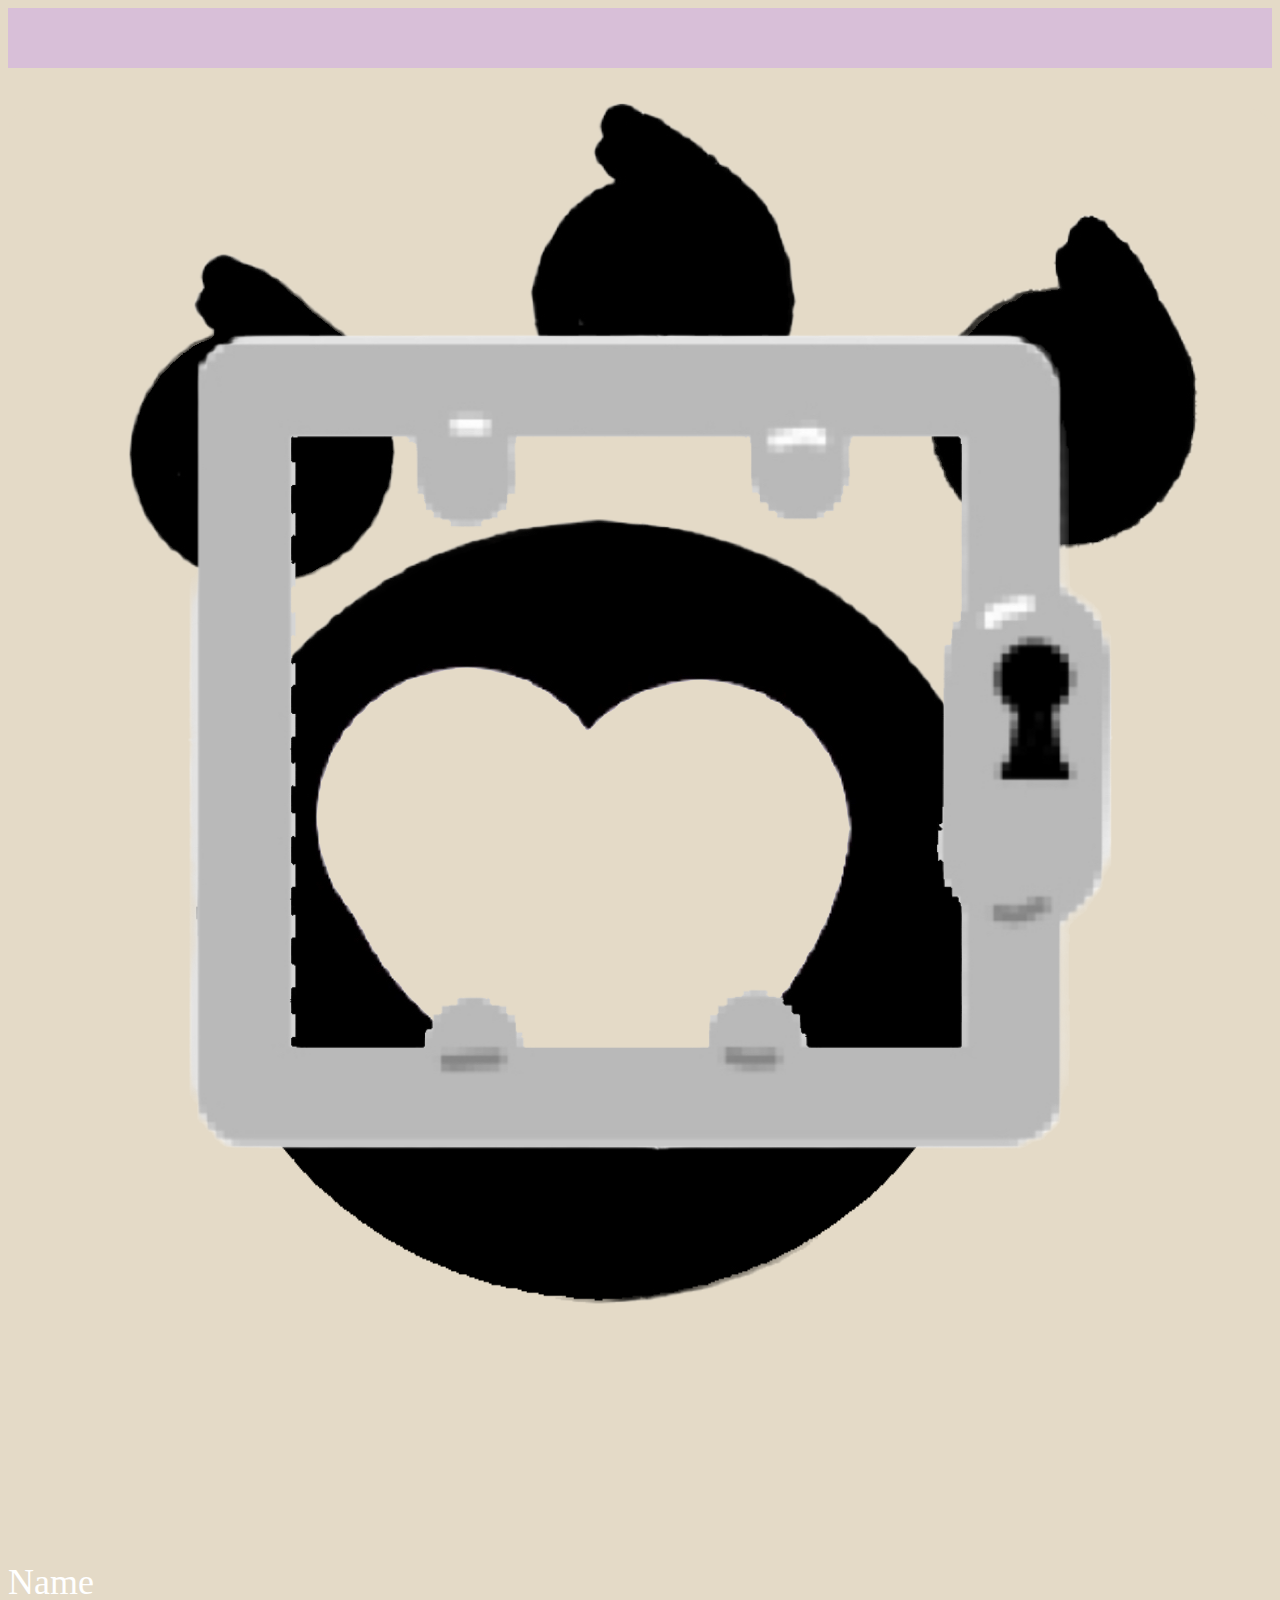
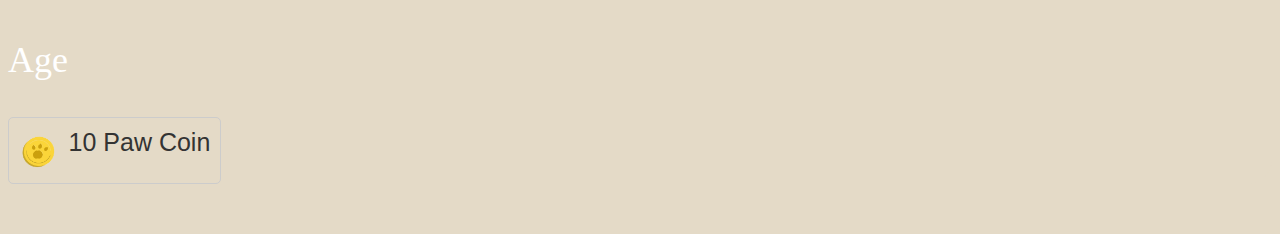
==== index.html @ c35c6740 "Update index.html" ====
<!doctype html>
<html lang="en">
  <head>

    <meta charset="utf-8">
    <meta name="viewport" content="width=device-width, initial-scale=1, shrink-to-fit=no">


    <link rel="stylesheet" href="https://cdn.jsdelivr.net/npm/bootstrap@4.6.0/dist/css/bootstrap.min.css" integrity="sha384-B0vP5xmATw1+K9KRQjQERJvTumQW0nPEzvF6L/Z6nronJ3oUOFUFpCjEUQouq2+l" crossorigin="anonymous">


    <link rel="stylesheet" href="style.css" media="screen">



    <link rel="icon" type="image/png" href="home.png" sizes="16x16">
    <link rel="icon" type="image/png" href="home.png" sizes="32x32">
    <link rel="icon" type="image/png" href="home.png" sizes="96x96">
    <link rel="apple-touch-icon" sizes="72x72" href="home.png" >
    <link rel="apple-touch-icon" sizes="114x114" href="home.png" >
    <link rel="apple-touch-icon" sizes="152x152" href="home.png" >


    <script src="https://code.jquery.com/jquery-3.5.1.slim.min.js" integrity="sha384-DfXdz2htPH0lsSSs5nCTpuj/zy4C+OGpamoFVy38MVBnE+IbbVYUew+OrCXaRkfj" crossorigin="anonymous"></script>
    <script src="https://cdn.jsdelivr.net/npm/bootstrap@4.6.0/dist/js/bootstrap.bundle.min.js" integrity="sha384-Piv4xVNRyMGpqkS2by6br4gNJ7DXjqk09RmUpJ8jgGtD7zP9yug3goQfGII0yAns" crossorigin="anonymous"></script>


    <title>Example</title>
    <meta name="description" content="Pet Play Site">
    <meta name="keywords" content="pet play">
    <meta name="theme-color" content="#FFB6C1">
    <meta property="og:url" content="https://vanillabelle.github.io"/>
    <meta property="og:type" content="website"/>
    <meta property="og:title" content="Example">
    <meta property="og:description" content="Dating Site for all those in Pet Play!">
    <meta property="og:image" content="https://vanillabelle.github.io/PPSite/home.png" />

    <nav>
  <ul>
    <li><a href="#"><img src="home.png" alt="Home"></a></li>
  </ul>
</nav>
    
  </head>
  <body class="bg">
    <div class="container container-1">
        <div class="row">
            <h1 class="brand-line"><b></b></h1>
        </div>
        <div class="row">
            <div class="col-xs-12 col-sm-12 col-md-4 col-lg-4 col-xl-4">
                <div class="card bg-grey" style="width:100%">
                    <div class="card-body">
                      <img class="card-img-top" src="PPSite/cageopen.png" alt="Profile Picture" style="width:100%">
                      <p class="center big-text">Name</p>
                      <p class="center big-text">Age</p>
                      <button class="button-with-image btn-discord btn-block stretched-link">
                        <a href="index.html">
                        <img src="PPSite/Coin.png" alt="Paw Coin" class="resizable-image">
                        <span class="button-text">10 Paw Coin</span></a>
                      </button>
                  </div>
                </div>
            </div>
        </div>
  </body>
</html>
---- style.css ----
.bg-discord{
    background-color: #E4DAC7;
}
.bg-dark{
    background-color: #E4DAC7;
}
.bg{
    background-color: #E4DAC7;
}
.navbar{
    padding: 20px;
    font-color: #FFFFFF;
}
@import url('https://fonts.googleapis.com/css2?family=Montserrat:wght@900&display=swap');
.navbar-brand{
    font-family: 'Montserrat', sans-serif;
    font-size: 30px;
    font-color: #FFFFFF;
}
.container-1{
    margin-bottom: 50px;
}
.bg-grey{
    background-color: #E4DAC7;
}
.card{
    border-width: 0px;
    border-radius: 25px;
    color: #ffffff;
    margin-bottom: 20px
}
.brand-line{
    font-family: 'Montserrat', sans-serif;
    margin-top: 40px;
    margin-bottom: 40px;
    margin-left: 15px;
    color: #ffffff;
}
.title-line{
    font-family: 'Montserrat', sans-serif;
    padding-top: 25px;
    color: #ffffff;
    margin-left: 40px;
}
.card-img-top{
    padding: 0px;
    border-radius: 12px;
    margin-bottom: 10px;
}
.btn-discord{
    color: #ffffff;
    background-color: #5865F2;
    border-color: #5865F2;
}
.btn-discord:hover{
    color: #ffffff;
    background-color: #7289DA;
    border-color: #7289DA;
}
.big-text{
    font-size: 36px;
}
.card-text{
    font-size: 16px;
}
input{
    margin: 25px;
    border-color: #5865F2;
    border-width: 5px;
    color: #5865F2;
}
.form-control{
    border-color: #5865F2;
    border-width: 2px;
    border-radius: 25px;
    color: #5865F2;
    margin-left: 40px;
    margin-right: 40px;
}
.form-control:active{
    border-color: #5865F2;
    border-width: 3px;
    border-radius: 25px;
    color: #5865F2;
}
.list-group{
    list-style: none;
    background-color: #23272a;
}
.list-group-item{
    list-style: none;
    background-color: #343A40;
    border-width: 0px;
}
.date{
    font-size: 12px;
}
.button-with-image {
  display: inline-flex;
  align-items: center;
  background-color: #E4DAC7;
  border: solid 1px #ccc;
  padding: 10px;
  border-radius: 5px;
}

.resizable-image {
  height: 45px;
  width: auto;
  margin-right: 10px;
}

.button-text {
  font-size: 25px;
  color: #333;
}

nav {
  background-color: #D8BFD8;
  height: 60px;
  display: flex;
  justify-content: left;
  align-items: left;
}

ul {
  list-style: none;
  display: flex;
}

li {
  margin: 0 10px;
}

a {
  display: flex;
  align-items: left;
  color: white;
  text-decoration: none;
}

img {
  width: auto;
  height: 45px;
  margin-right: 5px;
}
.box {
  border-radius: 10px;
  border: 1px solid black;
  width: 300px;
  height: 400px;
  text-align: center;
}

img {
  border-radius: 10px 10px 0 0;
  width: 100%;
  height: 60%;
  object-fit: cover;
}

.info {
  padding: 10px;
  background-color: white;
  height: 40%;
}
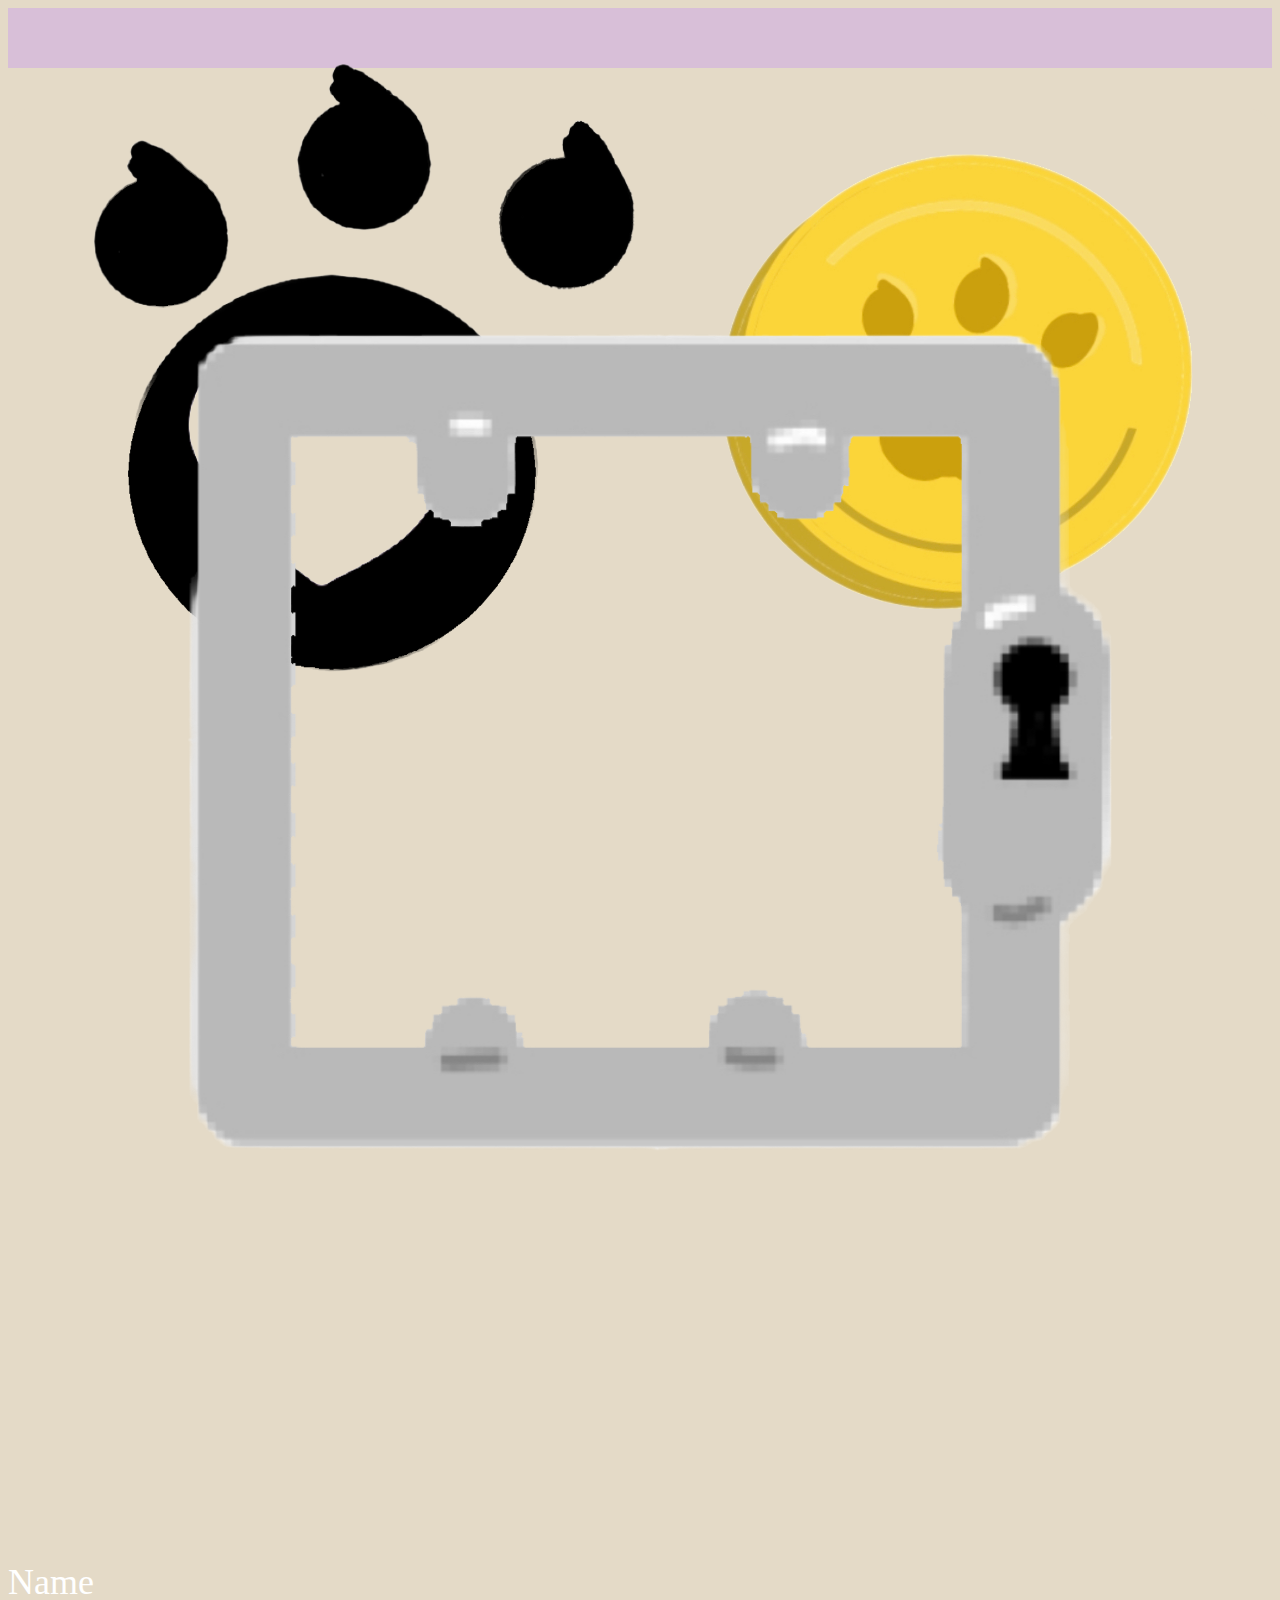
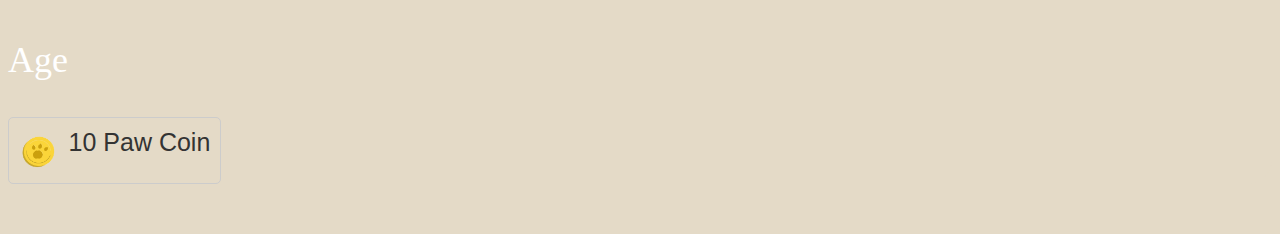
==== commit efe49878: "Update index.html" ====
--- a/index.html
+++ b/index.html
@@ -38,6 +38,7 @@
     <nav>
   <ul>
     <li><a href="#"><img src="home.png" alt="Home"></a></li>
+    <li><a href="#"><img src="PPSite/Coin.png" alt="Coins"></a></li>
   </ul>
 </nav>
     
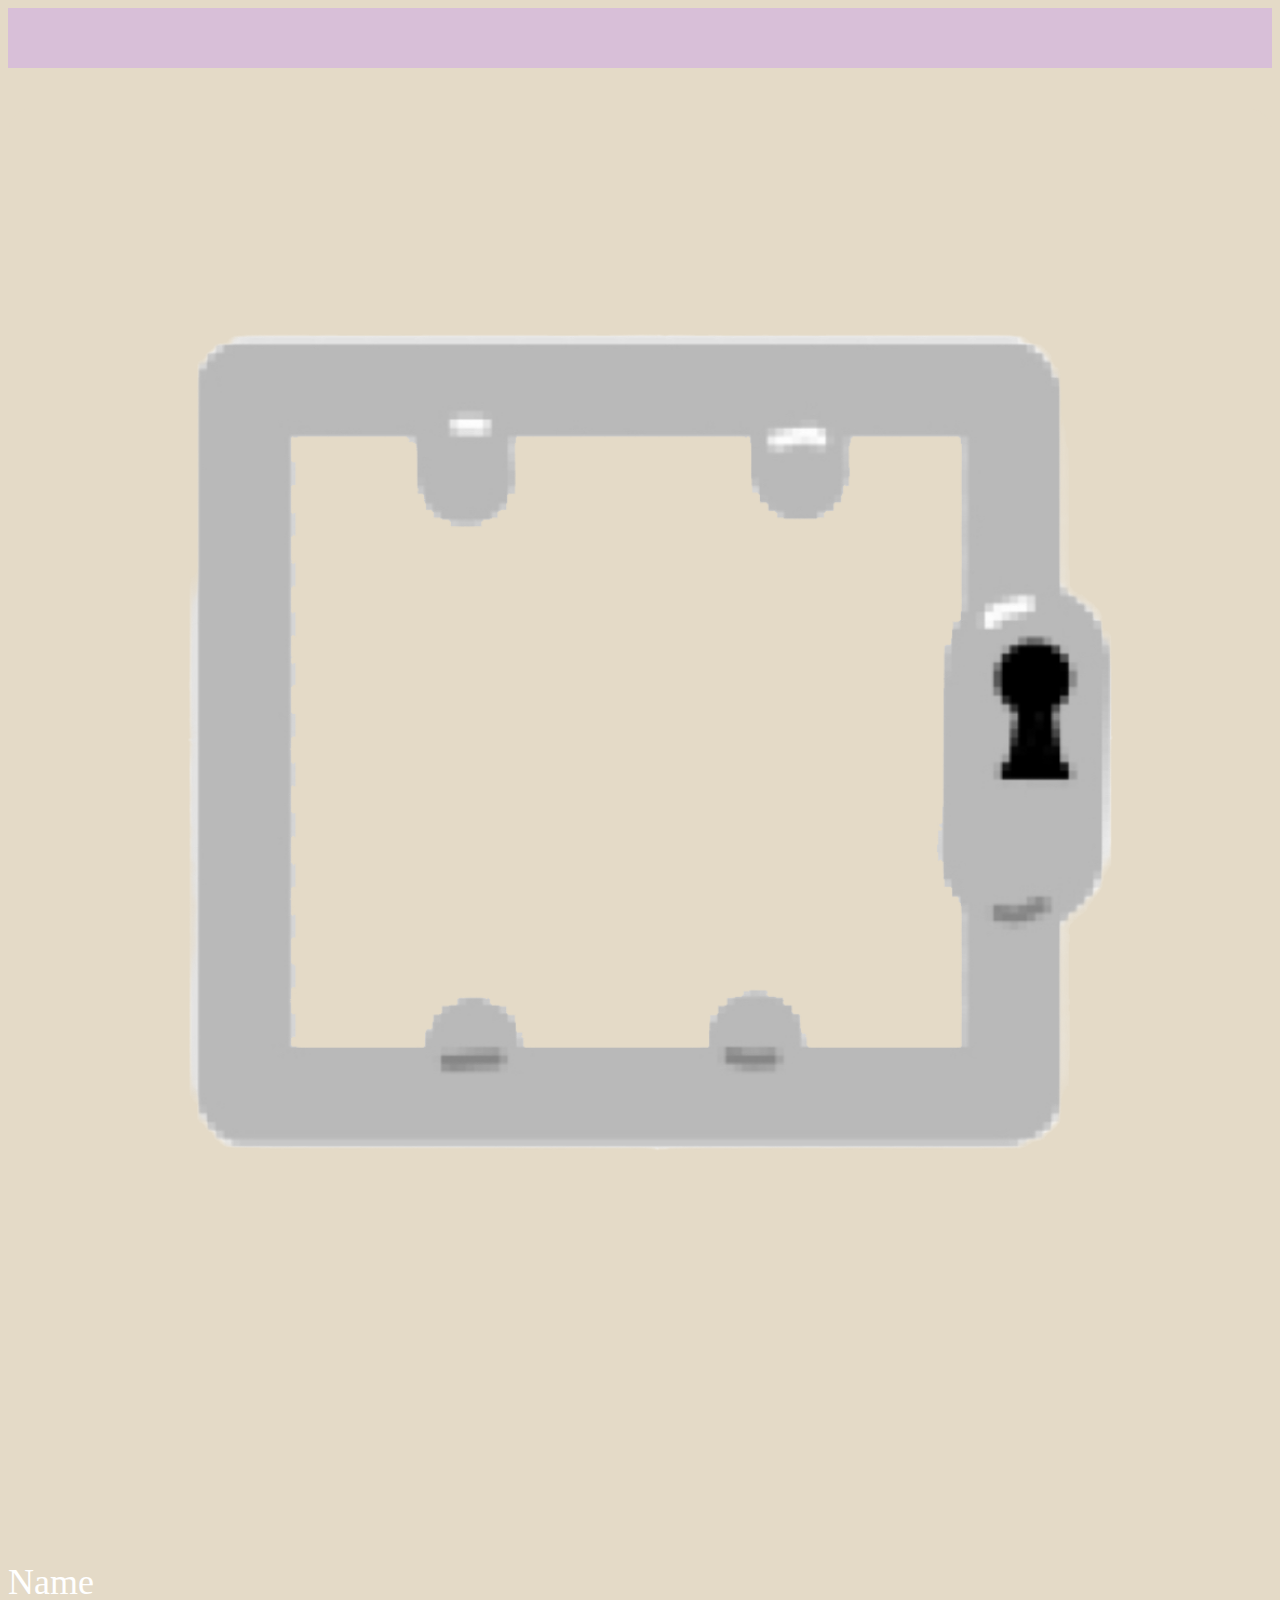
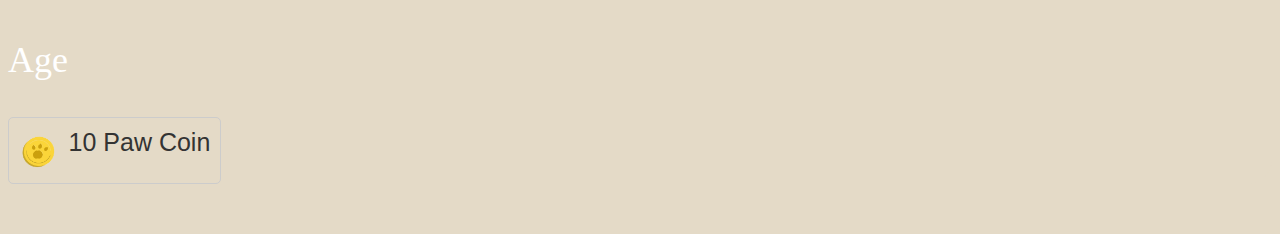
==== commit f41aa294: "Update index.html" ====
--- a/index.html
+++ b/index.html
@@ -35,10 +35,12 @@
     <meta property="og:description" content="Dating Site for all those in Pet Play!">
     <meta property="og:image" content="https://vanillabelle.github.io/PPSite/home.png" />
 
-    <nav>
+<nav>
   <ul>
-    <li><a href="#"><img src="home.png" alt="Home"></a></li>
-    <li><a href="#"><img src="PPSite/Coin.png" alt="Coins"></a></li>
+    <li><a href="#"><i class="fa fa-home"></i></a></li>
+    <li><a href="#"><i class="fa fa-envelope"></i></a></li>
+    <li><a href="#"><i class="fa fa-bell"></i></a></li>
+    <li><a href="#"><i class="fa fa-user"></i></a></li>
   </ul>
 </nav>
     
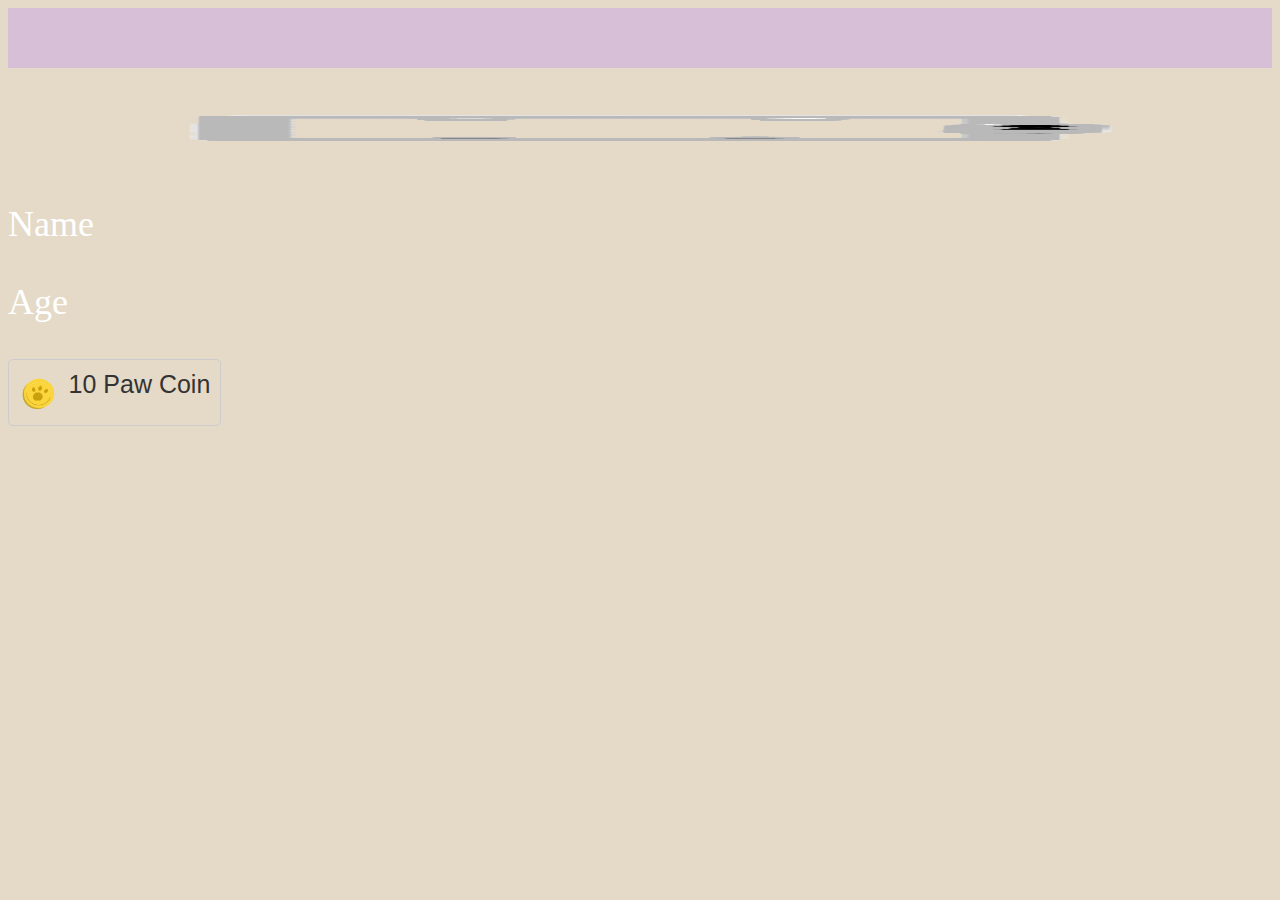
==== commit bfca5e66: "Update index.html" ====
--- a/index.html
+++ b/index.html
@@ -37,7 +37,7 @@
 
 <nav>
   <ul>
-    <li><a href="#"><i class="fa fa-home"></i></a></li>
+    <li><a href="#"><i class="home.png"></i></a></li>
     <li><a href="#"><i class="fa fa-envelope"></i></a></li>
     <li><a href="#"><i class="fa fa-bell"></i></a></li>
     <li><a href="#"><i class="fa fa-user"></i></a></li>
--- a/style.css
+++ b/style.css
@@ -6,16 +6,6 @@
 }
 .bg{
     background-color: #E4DAC7;
-}
-.navbar{
-    padding: 20px;
-    font-color: #FFFFFF;
-}
-@import url('https://fonts.googleapis.com/css2?family=Montserrat:wght@900&display=swap');
-.navbar-brand{
-    font-family: 'Montserrat', sans-serif;
-    font-size: 30px;
-    font-color: #FFFFFF;
 }
 .container-1{
     margin-bottom: 50px;
@@ -144,23 +134,4 @@
   height: 45px;
   margin-right: 5px;
 }
-.box {
-  border-radius: 10px;
-  border: 1px solid black;
-  width: 300px;
-  height: 400px;
-  text-align: center;
-}
 
-img {
-  border-radius: 10px 10px 0 0;
-  width: 100%;
-  height: 60%;
-  object-fit: cover;
-}
-
-.info {
-  padding: 10px;
-  background-color: white;
-  height: 40%;
-}
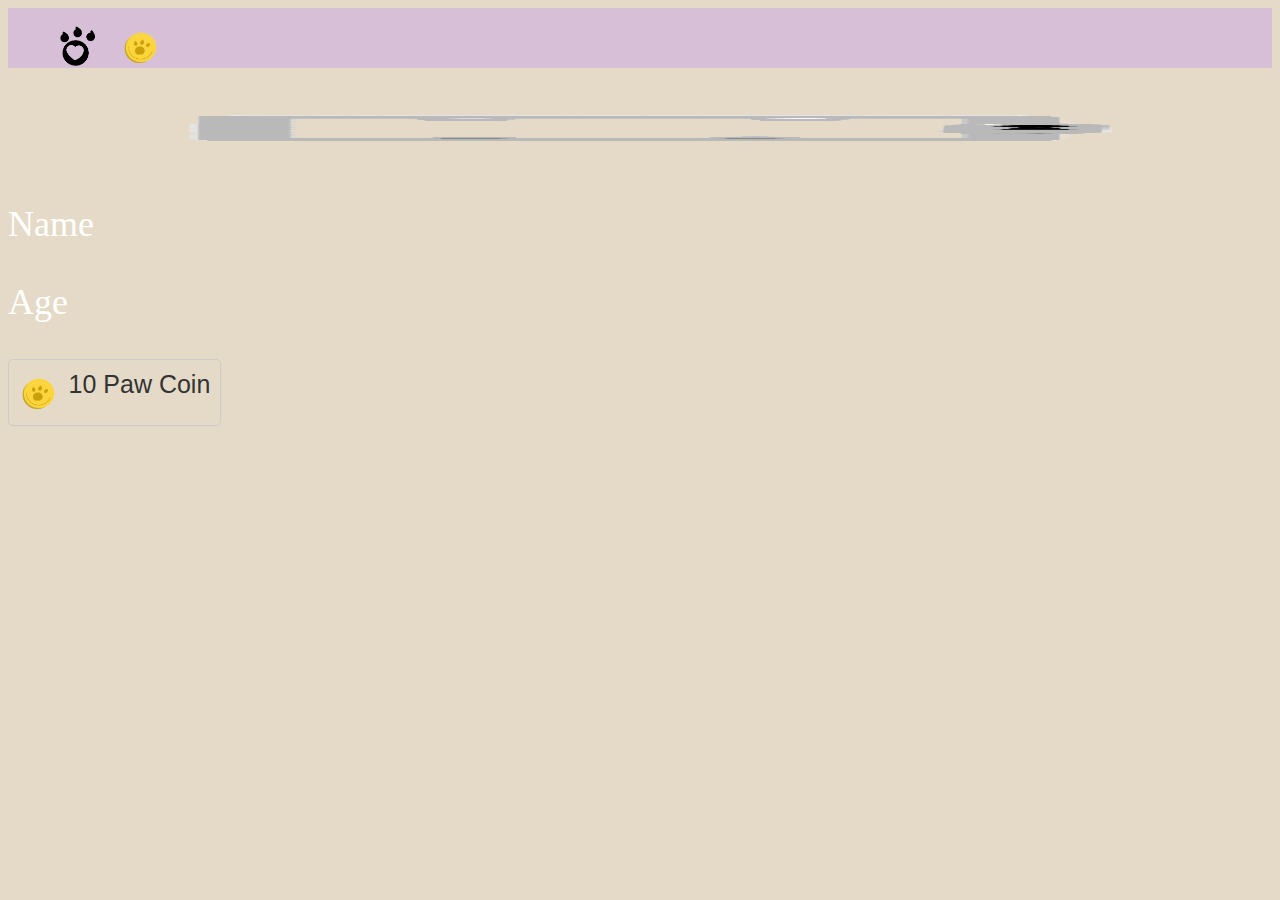
==== commit c4e8a187: "Update index.html" ====
--- a/index.html
+++ b/index.html
@@ -37,10 +37,8 @@
 
 <nav>
   <ul>
-    <li><a href="#"><i class="home.png"></i></a></li>
-    <li><a href="#"><i class="fa fa-envelope"></i></a></li>
-    <li><a href="#"><i class="fa fa-bell"></i></a></li>
-    <li><a href="#"><i class="fa fa-user"></i></a></li>
+    <li><a href="#"><img src="home.png" alt="Home"></a></li>
+    <li><a href="#"><img src="PPSite/Coin.png" alt="Coin"></a></li>
   </ul>
 </nav>
     
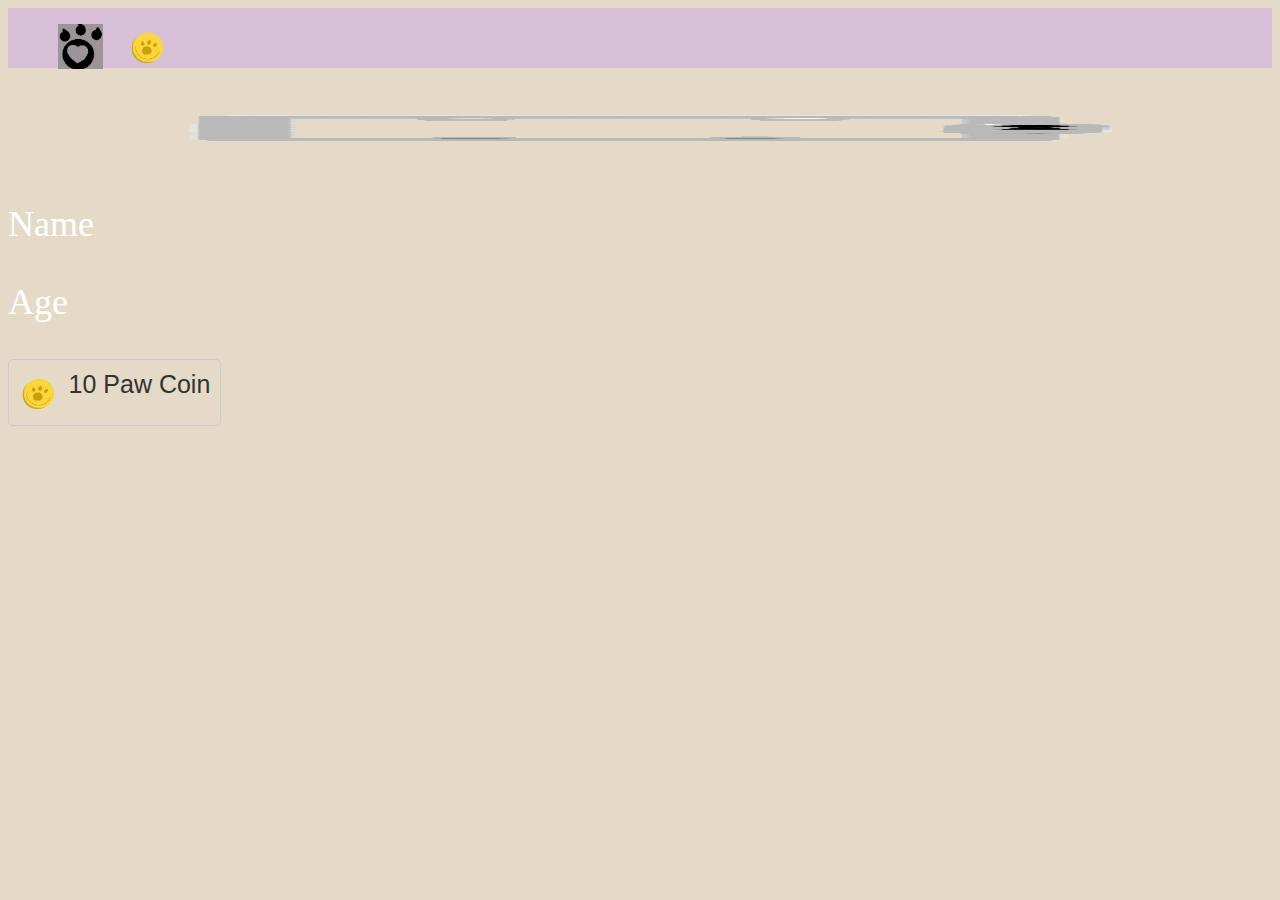
==== commit 41aefdcc: "Update index.html" ====
--- a/index.html
+++ b/index.html
@@ -37,7 +37,7 @@
 
 <nav>
   <ul>
-    <li><a href="#"><img src="home.png" alt="Home"></a></li>
+    <li><a href="#"><img src="PPSite/homeicon.png" alt="Home"></a></li>
     <li><a href="#"><img src="PPSite/Coin.png" alt="Coin"></a></li>
   </ul>
 </nav>
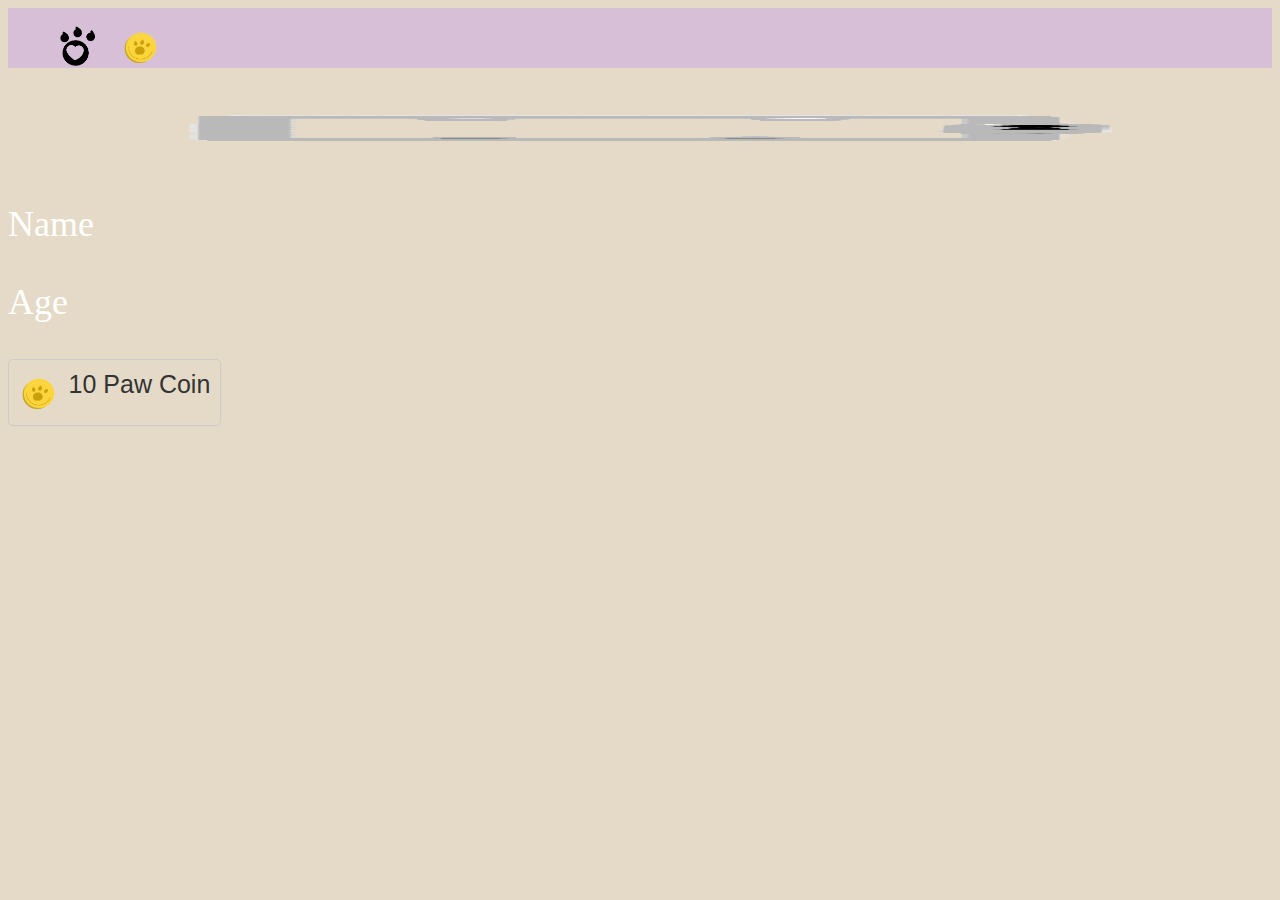
==== commit 0318c7f2: "Update index.html" ====
--- a/index.html
+++ b/index.html
@@ -37,7 +37,7 @@
 
 <nav>
   <ul>
-    <li><a href="#"><img src="PPSite/homeicon.png" alt="Home"></a></li>
+    <li><a href="#"><img src="PPSite/home.png" alt="Home"></a></li>
     <li><a href="#"><img src="PPSite/Coin.png" alt="Coin"></a></li>
   </ul>
 </nav>
